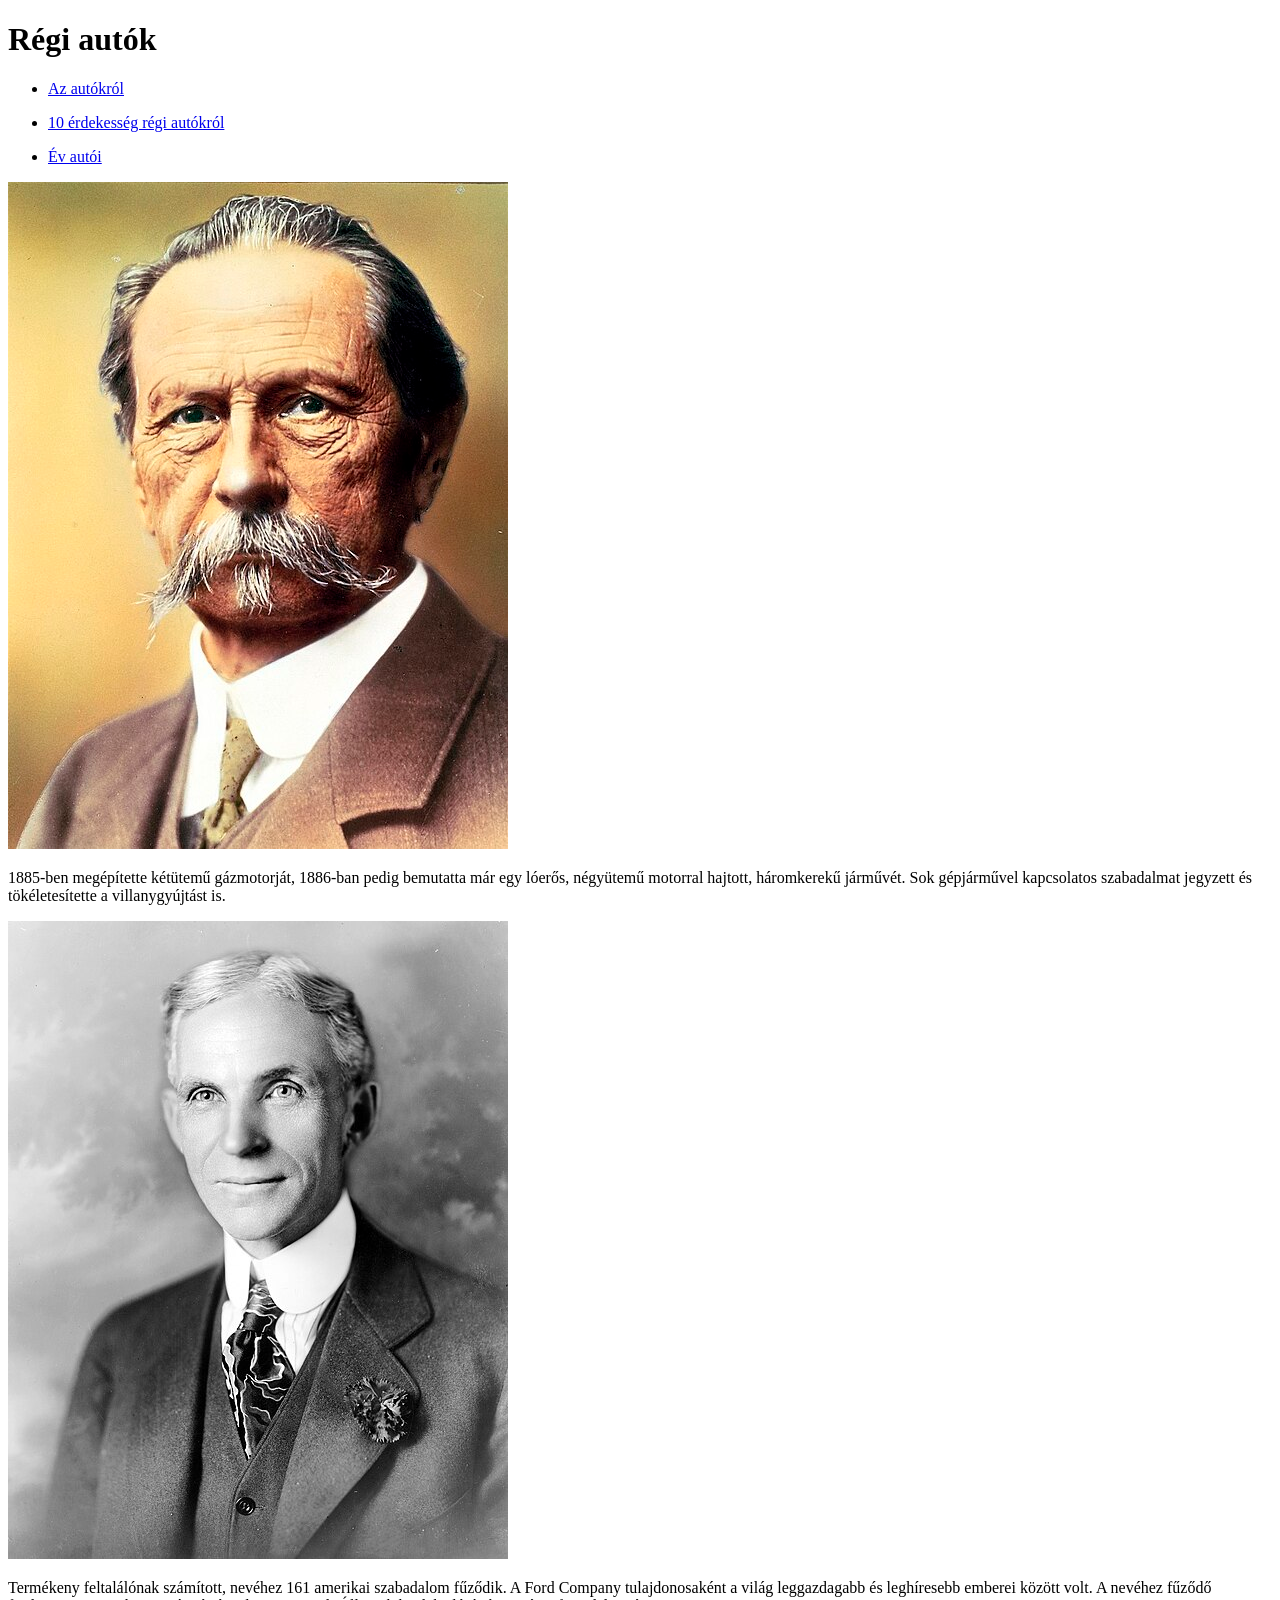
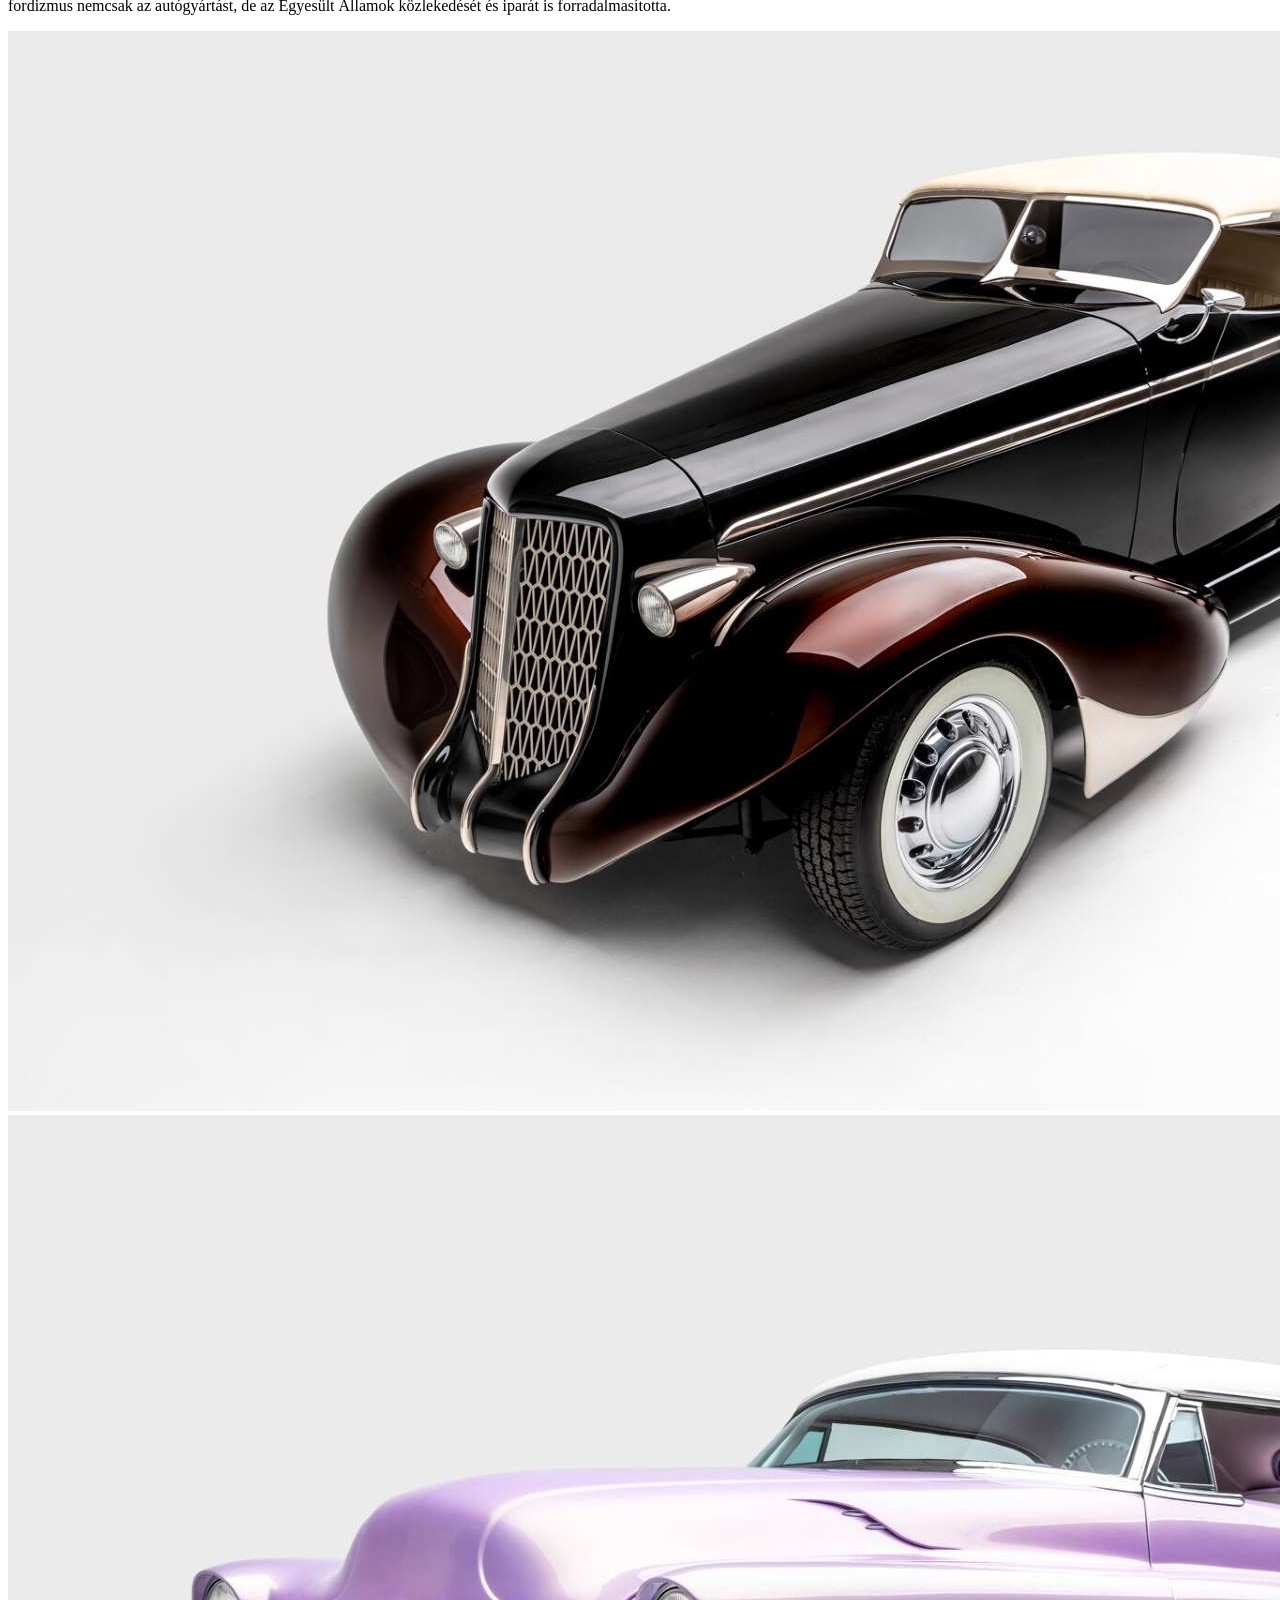
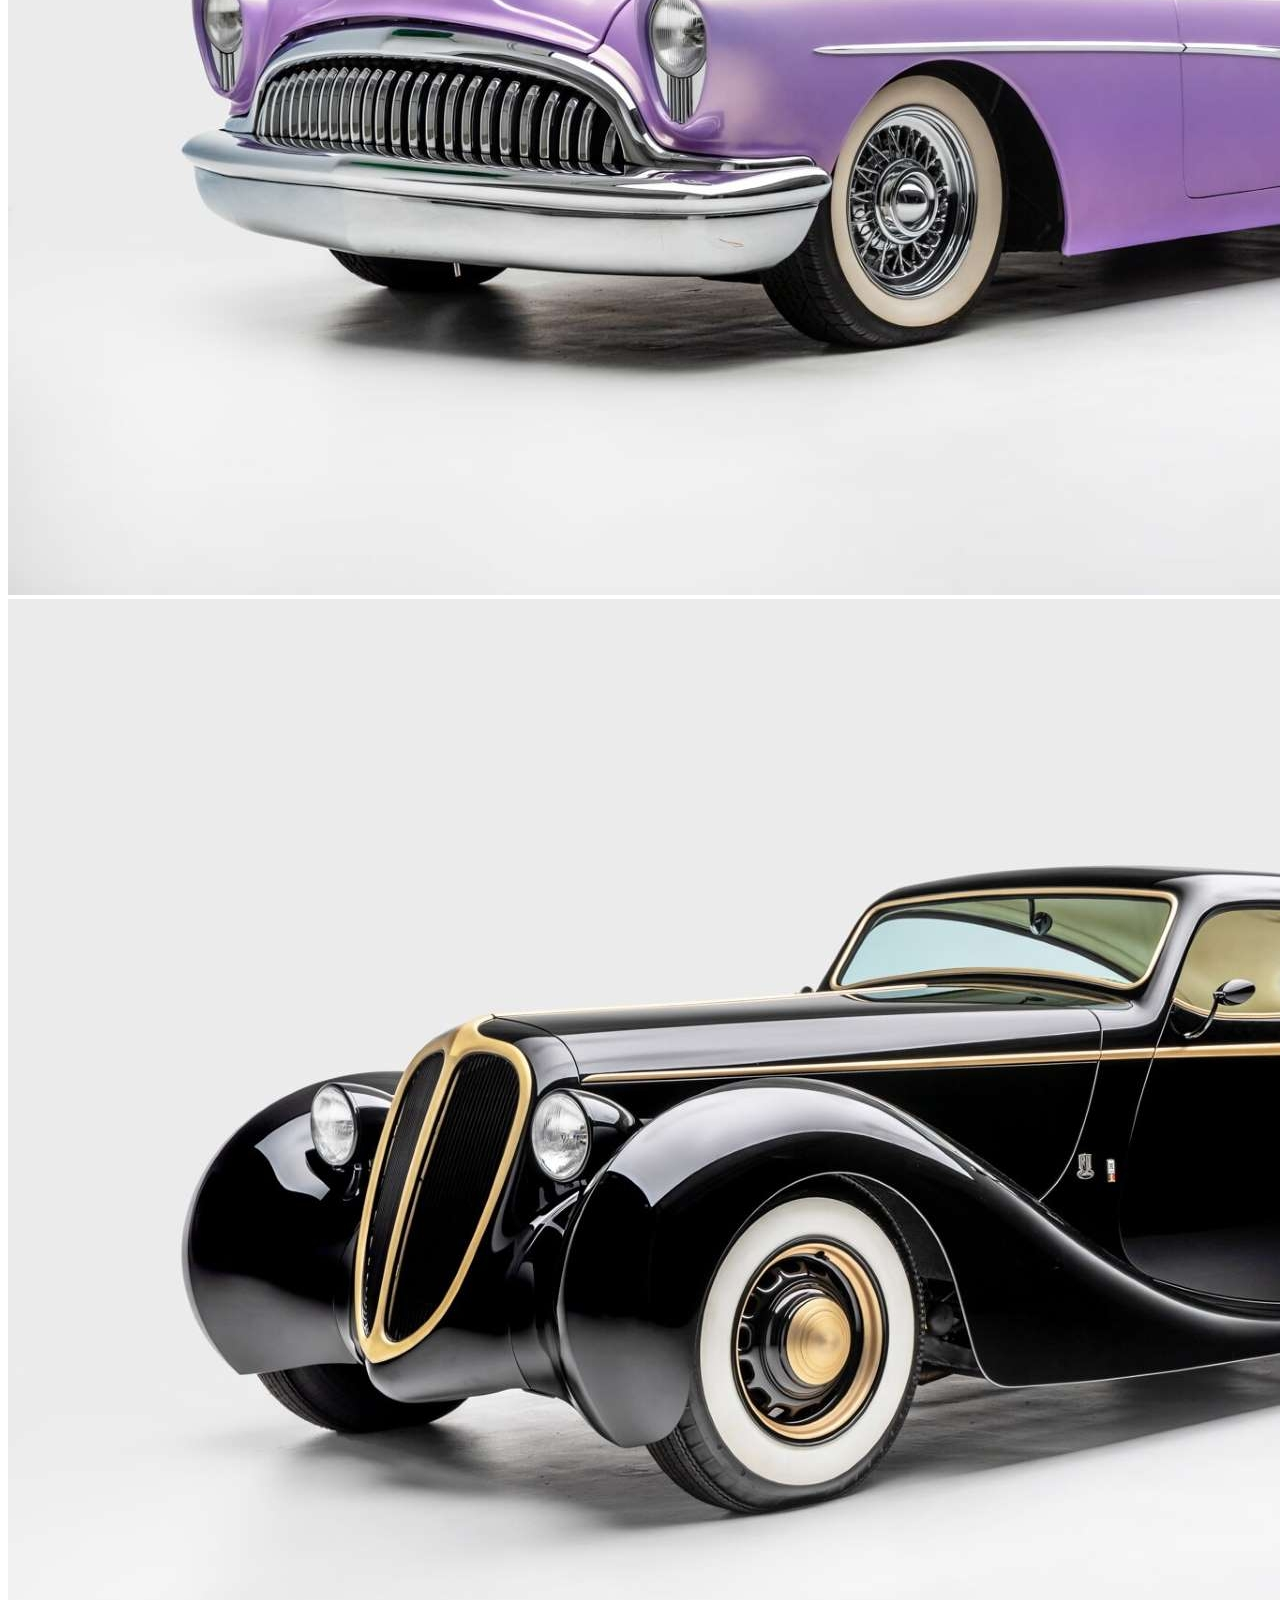
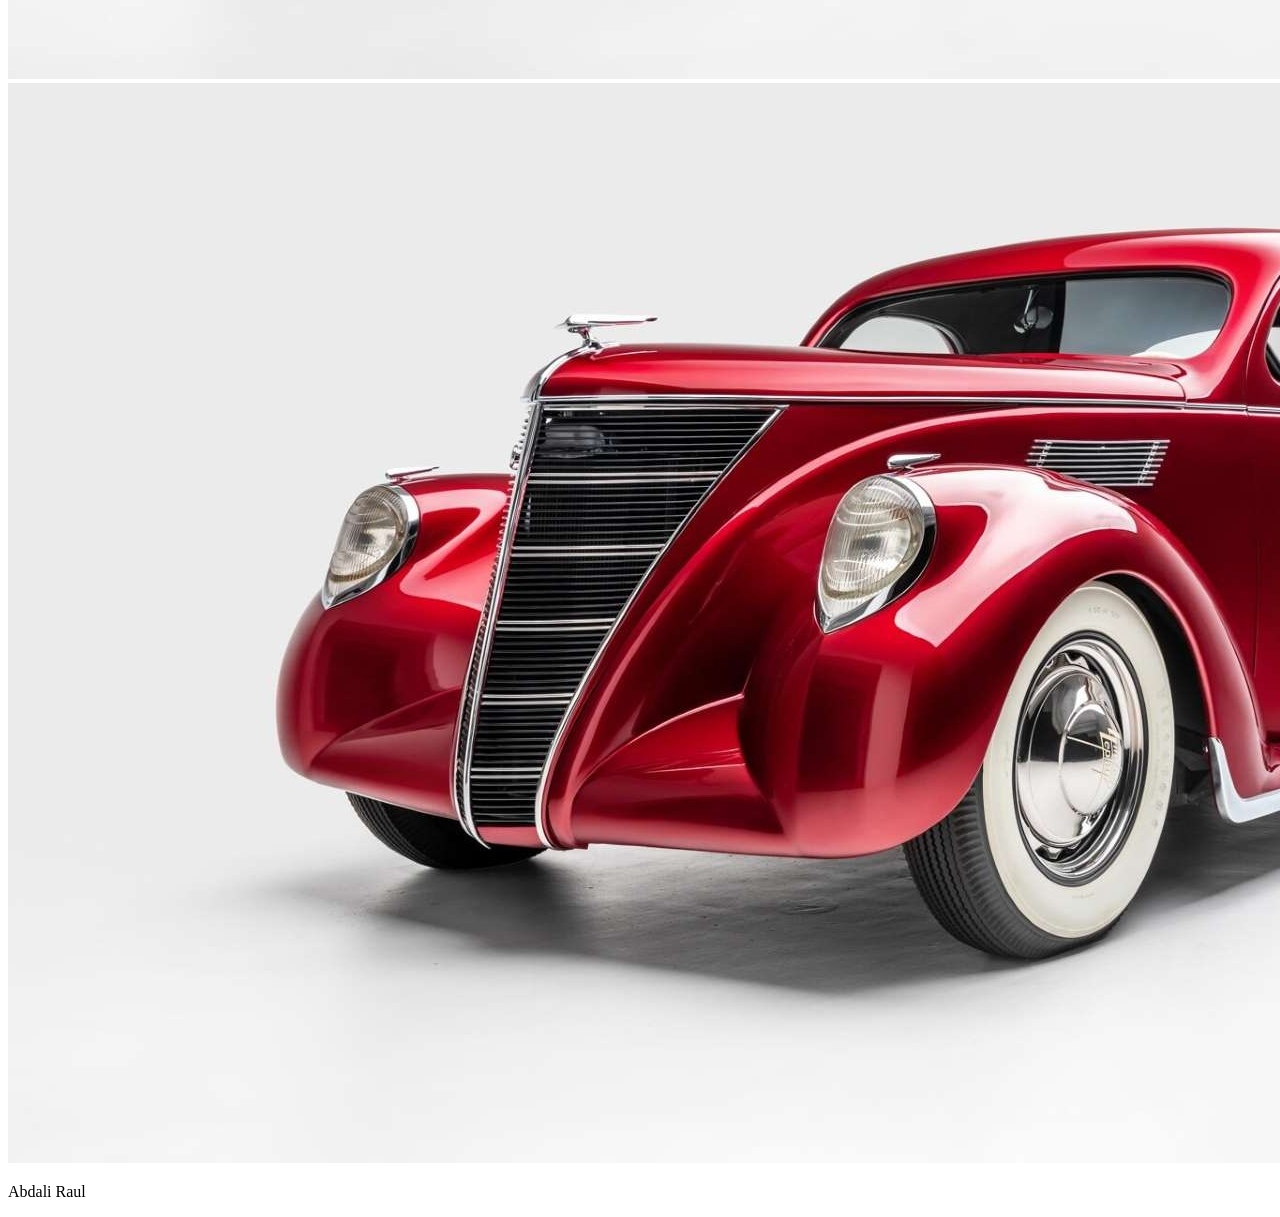
==== index.html @ 39e960f4 "html kesz" ====
<!DOCTYPE html>
<html lang="en">
  <head>
    <meta charset="UTF-8" />
    <meta name="viewport" content="width=device-width, initial-scale=1.0" />
    <title>Abdali Raul</title>
  </head>
  <body>
    <main>
      <header>
        <h1>Régi autók</h1>
      </header>

      <nav>
        <ul>
          <li><a href="index.html">Az autókról</a></li>
        </ul>
        <ul>
          <li><a href="erd.html">10 érdekesség régi autókról</a></li>
        </ul>
        <ul>
          <li><a href="#">Év autói</a></li>
        </ul>
      </nav>
      <article>
        <div class="karl">
          <img src="feltalalo/Carl-Benz_coloriert.jpg" alt="karl" />
          <p>
            1885-ben megépítette kétütemű gázmotorját, 1886-ban pedig bemutatta
            már egy lóerős, négyütemű motorral hajtott, háromkerekű járművét.
            Sok gépjárművel kapcsolatos szabadalmat jegyzett és tökéletesítette
            a villanygyújtást is.
          </p>
        </div>
        <div class="Henry">
          <img src="feltalalo/Henry_ford_1919.jpg" alt="Henry" />
          <p>
            Termékeny feltalálónak számított, nevéhez 161 amerikai szabadalom
            fűződik. A Ford Company tulajdonosaként a világ leggazdagabb és
            leghíresebb emberei között volt. A nevéhez fűződő fordizmus nemcsak
            az autógyártást, de az Egyesült Államok közlekedését és iparát is
            forradalmasította.
          </p>
        </div>
      </article>

      <aside>
        <div class="auto1"><img src="autok/1936-auburn-slowburn-2427736380.jpg" alt=""></div>
        <div class="auto2"><img src="autok/1953-buick-skylark-skyscraper-8564903811.jpg" alt=""></div>
        <div class="auto3"><img src="autok/1948-jaguar-black-pearl-4605095127.jpg" alt=""></div>
        <div class="auto4"><img src="autok/1937-lincoln-zephyr-voodoo-priest-6043163337.jpg" alt=""></div>
      </aside>

      <footer>
        <p>Abdali Raul</p>
      </footer>
    </main>
  </body>
</html>
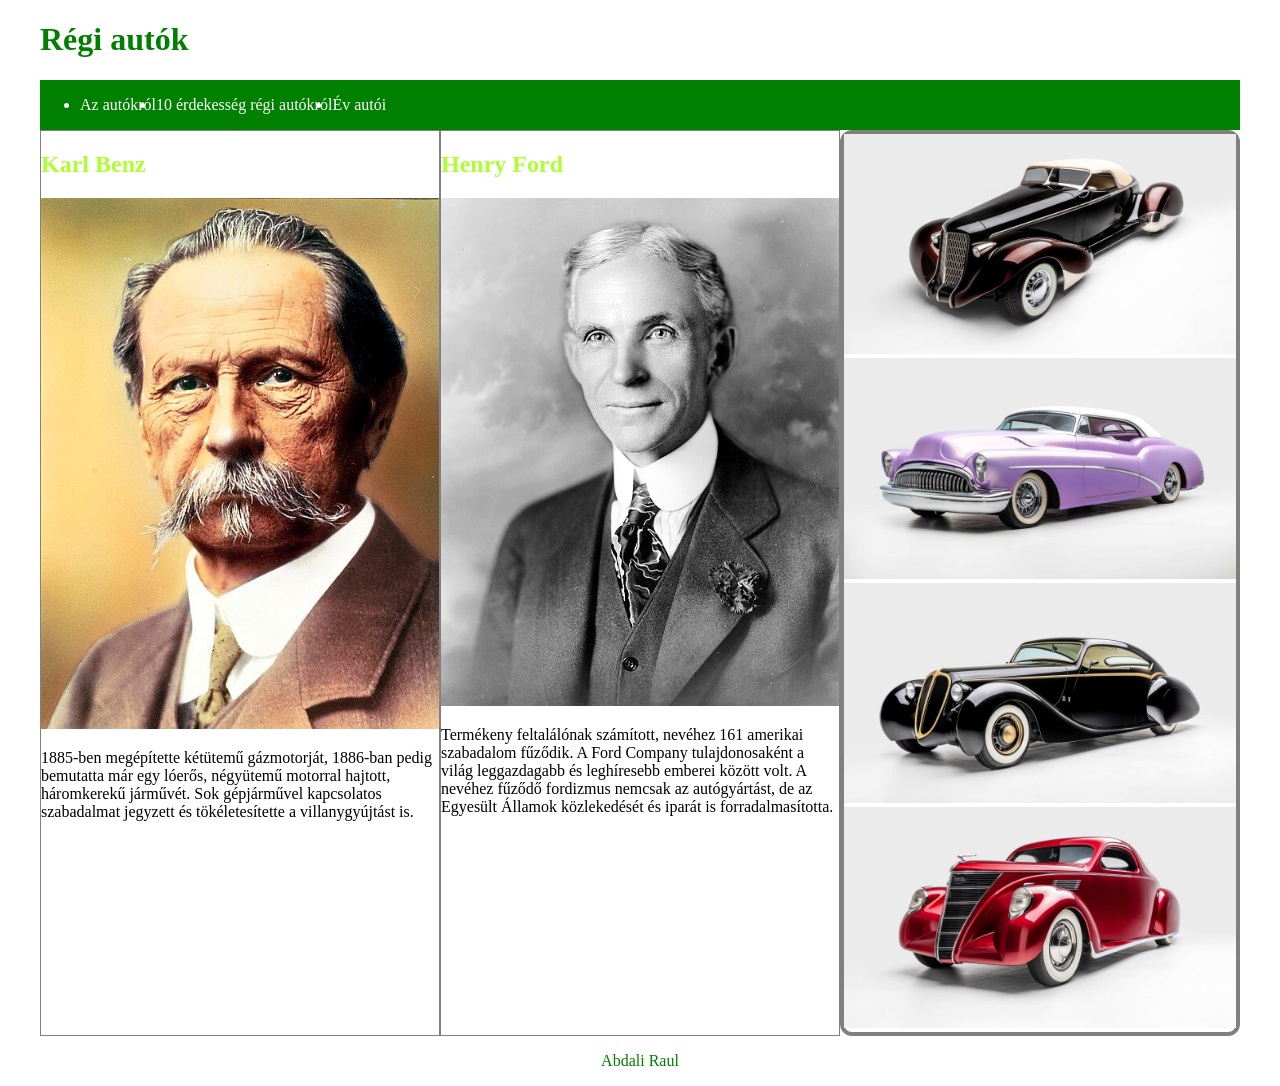
==== commit c3e03f7c: "kesz" ====
--- a/index.html
+++ b/index.html
@@ -1,8 +1,11 @@
 <!DOCTYPE html>
-<html lang="en">
+<html lang="hu">
   <head>
     <meta charset="UTF-8" />
     <meta name="viewport" content="width=device-width, initial-scale=1.0" />
+    <meta name="description" content="" />
+    <meta name="keywords" content="" />
+    <link rel="stylesheet" href="syle.css" />
     <title>Abdali Raul</title>
   </head>
   <body>
@@ -14,16 +17,15 @@
       <nav>
         <ul>
           <li><a href="index.html">Az autókról</a></li>
-        </ul>
-        <ul>
+
           <li><a href="erd.html">10 érdekesség régi autókról</a></li>
-        </ul>
-        <ul>
+
           <li><a href="#">Év autói</a></li>
         </ul>
       </nav>
       <article>
-        <div class="karl">
+        <div class="ember">
+          <h2>Karl Benz</h2>
           <img src="feltalalo/Carl-Benz_coloriert.jpg" alt="karl" />
           <p>
             1885-ben megépítette kétütemű gázmotorját, 1886-ban pedig bemutatta
@@ -32,7 +34,8 @@
             a villanygyújtást is.
           </p>
         </div>
-        <div class="Henry">
+        <div class="ember">
+          <h2>Henry Ford</h2>
           <img src="feltalalo/Henry_ford_1919.jpg" alt="Henry" />
           <p>
             Termékeny feltalálónak számított, nevéhez 161 amerikai szabadalom
@@ -45,10 +48,24 @@
       </article>
 
       <aside>
-        <div class="auto1"><img src="autok/1936-auburn-slowburn-2427736380.jpg" alt=""></div>
-        <div class="auto2"><img src="autok/1953-buick-skylark-skyscraper-8564903811.jpg" alt=""></div>
-        <div class="auto3"><img src="autok/1948-jaguar-black-pearl-4605095127.jpg" alt=""></div>
-        <div class="auto4"><img src="autok/1937-lincoln-zephyr-voodoo-priest-6043163337.jpg" alt=""></div>
+        <div class="auto1">
+          <img src="autok/1936-auburn-slowburn-2427736380.jpg" alt="" />
+        </div>
+        <div class="auto2">
+          <img
+            src="autok/1953-buick-skylark-skyscraper-8564903811.jpg"
+            alt=""
+          />
+        </div>
+        <div class="auto3">
+          <img src="autok/1948-jaguar-black-pearl-4605095127.jpg" alt="" />
+        </div>
+        <div class="auto4">
+          <img
+            src="autok/1937-lincoln-zephyr-voodoo-priest-6043163337.jpg"
+            alt=""
+          />
+        </div>
       </aside>
 
       <footer>
--- a/syle.css
+++ b/syle.css
@@ -0,0 +1,75 @@
+* {
+  box-sizing: border-box;
+}
+main {
+  display: grid;
+  grid-template-columns: 2fr 1fr;
+  grid-template-areas:
+    "h  h"
+    "n  n"
+    "ar as"
+    "f  f";
+}
+body {
+  margin: auto;
+
+  max-width: 1200px;
+}
+img {
+  width: 100%;
+}
+header {
+  grid-area: h;
+  color: green;
+}
+nav {
+  grid-area: n;
+  background-color: green;
+  color: white;
+}
+article {
+  grid-area: ar;
+  display: grid;
+  grid-template-columns: 1fr 1fr;
+}
+aside {
+  grid-area: as;
+  border: 4px solid gray;
+  border-radius: 12px;
+}
+footer {
+  grid-area: f;
+  text-align: center;
+  color: green;
+}
+ul {
+  display: grid;
+  grid-template-columns: auto auto auto;
+  justify-content: left;
+}
+a {
+  color: white;
+  text-decoration: none;
+}
+h2 {
+  color: greenyellow;
+}
+.ember {
+  border: 1px solid gray;
+}
+
+
+@media screen and (max-width: 600px) {
+  main {
+    grid-template-columns: 1fr;
+    grid-template-areas:
+      "h"
+      "n"
+      "ar"
+      "as"
+      "f";
+  }
+  article {
+    grid-template-columns: 2fr;
+  }
+}
